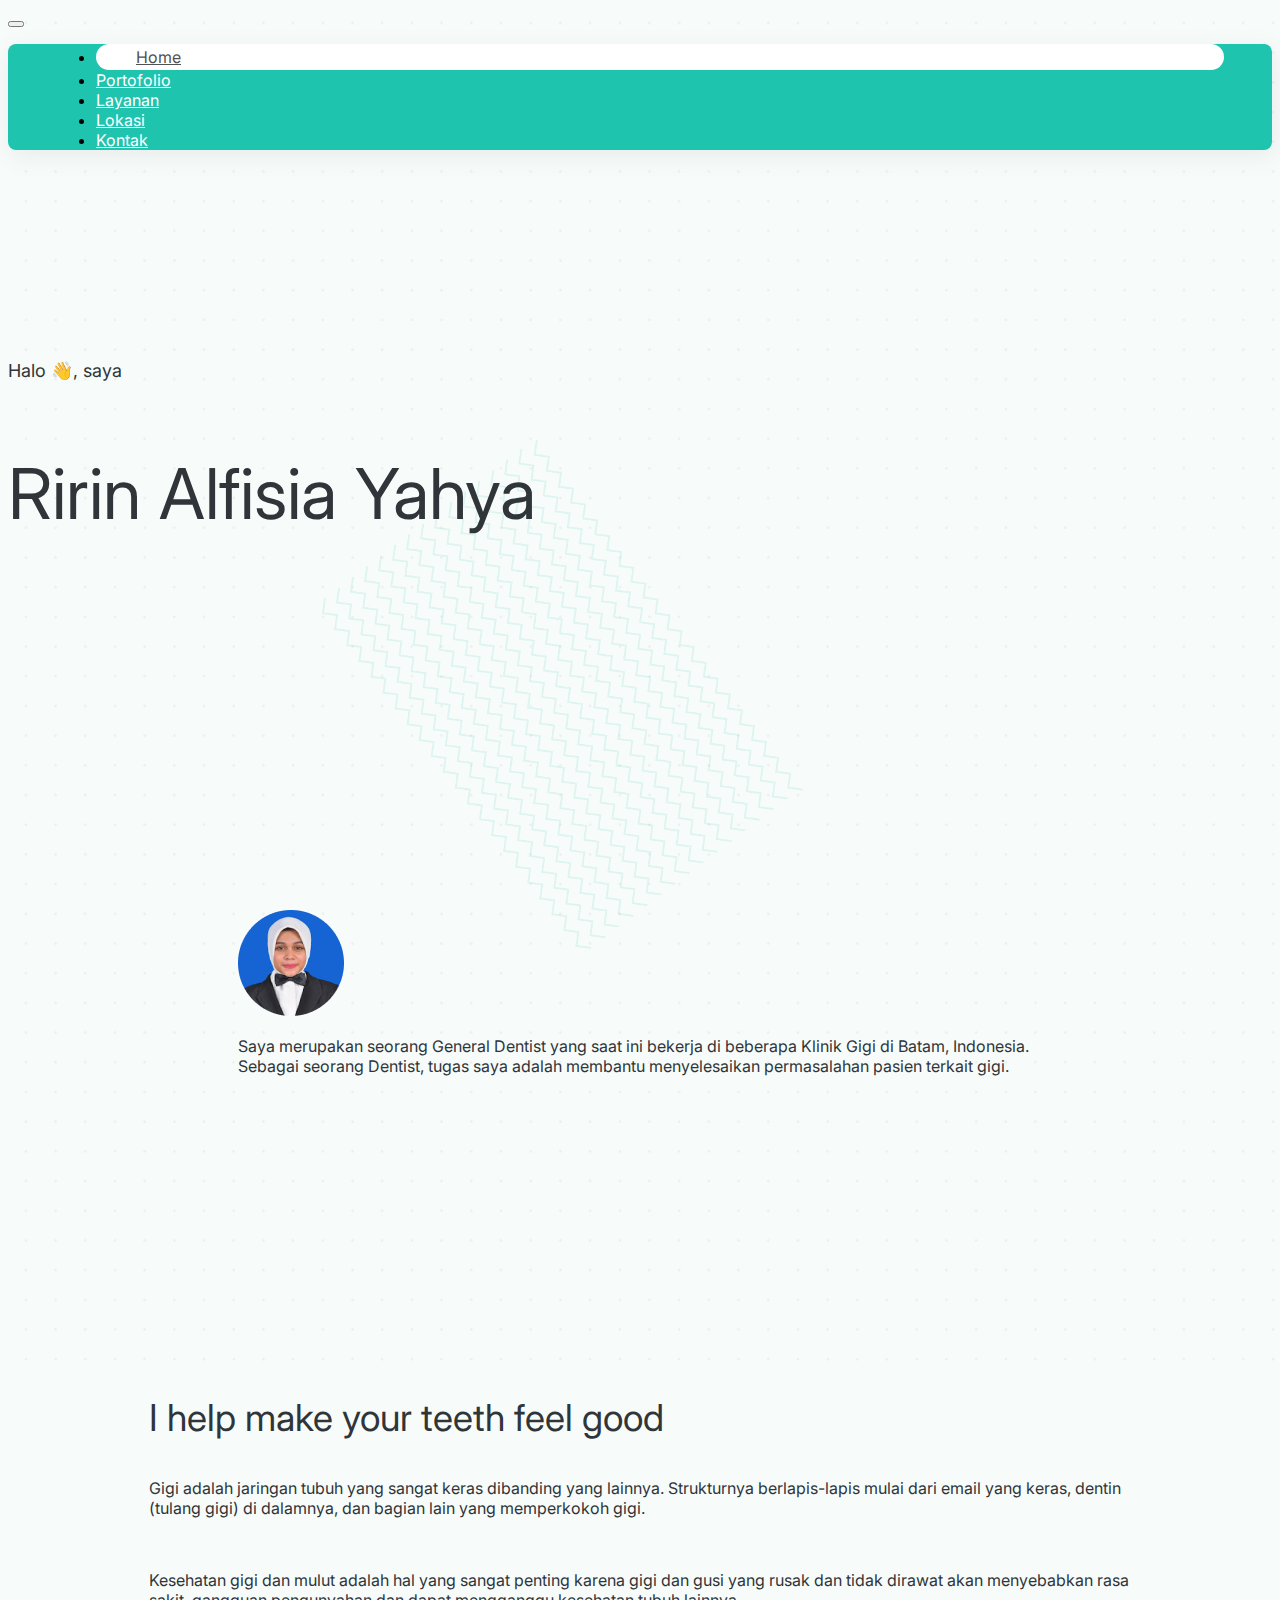
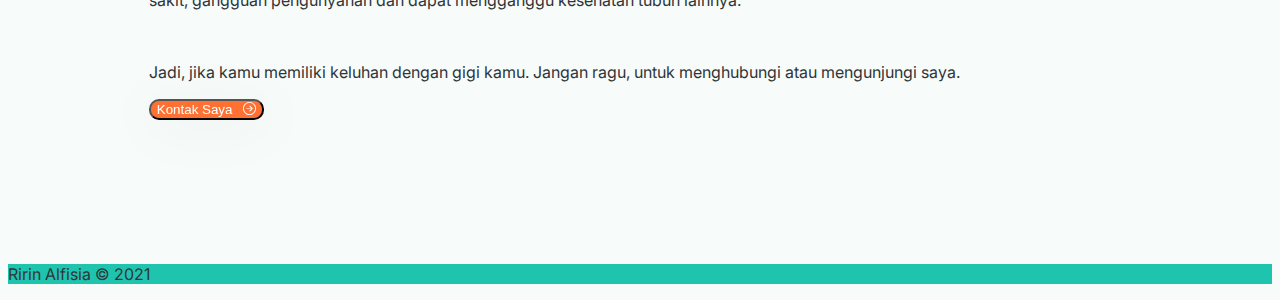
==== index.html @ 2d5f3e9b "upload file" ====
<!doctype html>
<html lang="en">
  <head>
    <!-- Required meta tags -->
    <meta charset="utf-8">
    <meta name="viewport" content="width=device-width, initial-scale=1">

    <!-- Bootstrap CSS -->
    <link href="https://cdn.jsdelivr.net/npm/bootstrap@5.1.3/dist/css/bootstrap.min.css" rel="stylesheet" integrity="sha384-1BmE4kWBq78iYhFldvKuhfTAU6auU8tT94WrHftjDbrCEXSU1oBoqyl2QvZ6jIW3" crossorigin="anonymous">

    <!-- My CSS -->
    <link rel="stylesheet" href="css/home.css">
    <link rel="stylesheet" href="css/navbar.css">

    <!-- Favicon -->
    <link rel="shortcut icon" href="image/favicon.png" type="image/x-icon">

    <!-- Font -->
    <link rel="preconnect" href="https://fonts.googleapis.com">
    <link rel="preconnect" href="https://fonts.gstatic.com" crossorigin>
    <link href="https://fonts.googleapis.com/css2?family=Inter:wght@100;200;300;400;500;600;700;800;900&display=swap" rel="stylesheet">
    
    <!-- Icon -->
    <link rel="stylesheet" href="https://cdn.jsdelivr.net/npm/bootstrap-icons@1.7.0/font/bootstrap-icons.css">

    <title>Home | RirinAlfisia</title>
  </head>
  <body>
    <!-- Navbar -->
    <nav class="navbar navbar-expand-lg navbar-light bg-transparent">
        <div class="container-fluid">
          <button class="navbar-toggler" type="button" data-bs-toggle="collapse" data-bs-target="#navbarNav" aria-controls="navbarNav" aria-expanded="false" aria-label="Toggle navigation">
            <span class="navbar-toggler-icon"></span>
          </button>
          <div class="collapse navbar-collapse justify-content-center" id="navbarNav">
            <div id="box-navbar" class="py-2 my-3">
                <ul class="navbar-nav my-2">
                    <li class="nav-item box-nav-item">
                      <a class="nav-link active" aria-current="page" href="index.html">Home</a>
                    </li>
                    <li class="nav-item px-4 mx-4">
                      <a class="nav-link" href="portofolio.html">Portofolio</a>
                    </li>
                    <li class="nav-item px-4 mx-4">
                      <a class="nav-link" href="layanan.html">Layanan</a>
                    </li>
                    <li class="nav-item px-4 mx-4">
                      <a class="nav-link" href="lokasi.html">Lokasi</a>
                    </li>
                    <li class="nav-item px-4 mx-4">
                        <a class="nav-link" href="kontak.html">Kontak</a>
                    </li>
                  </ul>
            </div>
          </div>
        </div>
    </nav>
    <!-- Akhir Navbar -->

    <!-- Hero -->
    <div class="container text-center hero">
        <p class="fw-light pb-0 mb-0" style="font-size: 18px;">Halo 👋, saya</p>
        <p class="fw-bolder pt-0 mt-0" style="font-size: 70px;">Ririn Alfisia Yahya</p>
    </div>
    <!-- Akhir Hero -->

    <!-- Bio -->
    <div class="container text-center bio">
        
        <img src="image/foto.png" class="img-fluid float-start me-4" alt="foto profil">
        <p class="text-start" style="font-size: 16px;">Saya merupakan seorang General Dentist yang saat ini bekerja di beberapa 
            Klinik Gigi di Batam, Indonesia. Sebagai seorang Dentist, tugas saya adalah 
            membantu menyelesaikan permasalahan pasien terkait gigi.</p>  
       
    </div>
    <!-- Akhir Bio -->

    <!-- Section Gigi -->
    <div class="container gigi" >
        <div class="row">
          <div class="col-sm-4">
            <p class="fw-bold text-start text-sm-end" style="font-size: 2.9vw; line-height: 120%;">I help make your teeth feel good</p>
          </div>
          <div class="col-sm-8 ps-sm-5 mt-2">
            <p>
                Gigi adalah jaringan tubuh yang sangat keras dibanding yang lainnya. Strukturnya berlapis-lapis mulai dari email yang keras, dentin (tulang gigi) di dalamnya, dan bagian lain yang memperkokoh gigi.
            </p>
                <br />
            <p>
                Kesehatan gigi dan mulut adalah hal yang sangat penting karena gigi dan gusi yang rusak dan tidak dirawat akan menyebabkan rasa sakit, gangguan pengunyahan dan dapat mengganggu kesehatan tubuh lainnya.
            </p>
                <br />
            <p>
                Jadi, jika kamu memiliki keluhan dengan gigi kamu. Jangan ragu, untuk menghubungi atau mengunjungi saya.
            </p>
            <button class="btn btn-orange fw-bold py-2 px-3" onClick="location.href='kontak.html'"></i>Kontak Saya &nbsp; <i class="bi bi-arrow-right-circle"></i></button>
          </div>
        </div>
    </div>
    <!-- Akhir Section Gigi -->
    
    <!-- Footer -->
    <footer>
        <div class="container text-center pb-2">
            <p class="fw-light text-white mt-3">Ririn Alfisia  &copy; 2021</p>
        </div>
    </footer>
    <!-- Akhir Footer -->


    <script src="https://cdn.jsdelivr.net/npm/bootstrap@5.1.3/dist/js/bootstrap.bundle.min.js" integrity="sha384-ka7Sk0Gln4gmtz2MlQnikT1wXgYsOg+OMhuP+IlRH9sENBO0LRn5q+8nbTov4+1p" crossorigin="anonymous"></script>
  </body>
</html>
---- css/home.css ----
/* body {

    background-image: url(../image/bg.png);
} */

.hero{
    padding-top: 3em;
    margin-top: 9em;
    padding-bottom: 10em;
}

.bio{
    margin-top: 9em;
    padding-left: 18vw;
    padding-right: 18vw;
    padding-bottom: 10em;
}

.gigi{
    margin-top: 9em;
    padding-left: 11vw;
    padding-right: 11vw;
}

footer{
    background-color: #1FC4AF;
    margin-top: 9rem;
}

.gigi .row .col-sm-8 .btn-orange{
    background: #FF7133;
    border-radius: 10px;
    color: #FFFFFF;
    filter: drop-shadow(2px 6px 25px rgba(0, 0, 0, 0.05));
}

.gigi .row .col-sm-8 .btn-orange:hover{
    transition: 0.3s;
    background: #da5d28;
    border-radius: 10px;
    color: #FFFFFF;
    filter: drop-shadow(2px 6px 25px rgba(0, 0, 0, 0.05));
}

p{
    color: #2F3539;
}
---- css/navbar.css ----
body{
    font-family: 'Inter', sans-serif;

    scroll-behavior: smooth;

    background-color: #F7FCFA;
    background-image: url(../image/bg.png);
    background-repeat: no-repeat;
    background-position: top;
    background-size: 100%;

}
.navbar-light .container-fluid .navbar-nav .nav-link.active{
    color: #525252;
}

.navbar-light .container-fluid .navbar-nav .box-nav-item{
    background: #FFFFFF;
    border-radius: 20px;
    padding: 3px 40px;
}

.navbar-light .container-fluid .navbar-nav .nav-link{
    color: #FFFFFF;
    padding: 0;
}

#box-navbar{
    background: #1FC4AF;
    box-shadow: 2px 6px 23px rgba(98, 98, 98, 0.1);
    border-radius: 8px;
    padding-left: 3em;
    padding-right: 3em;
}
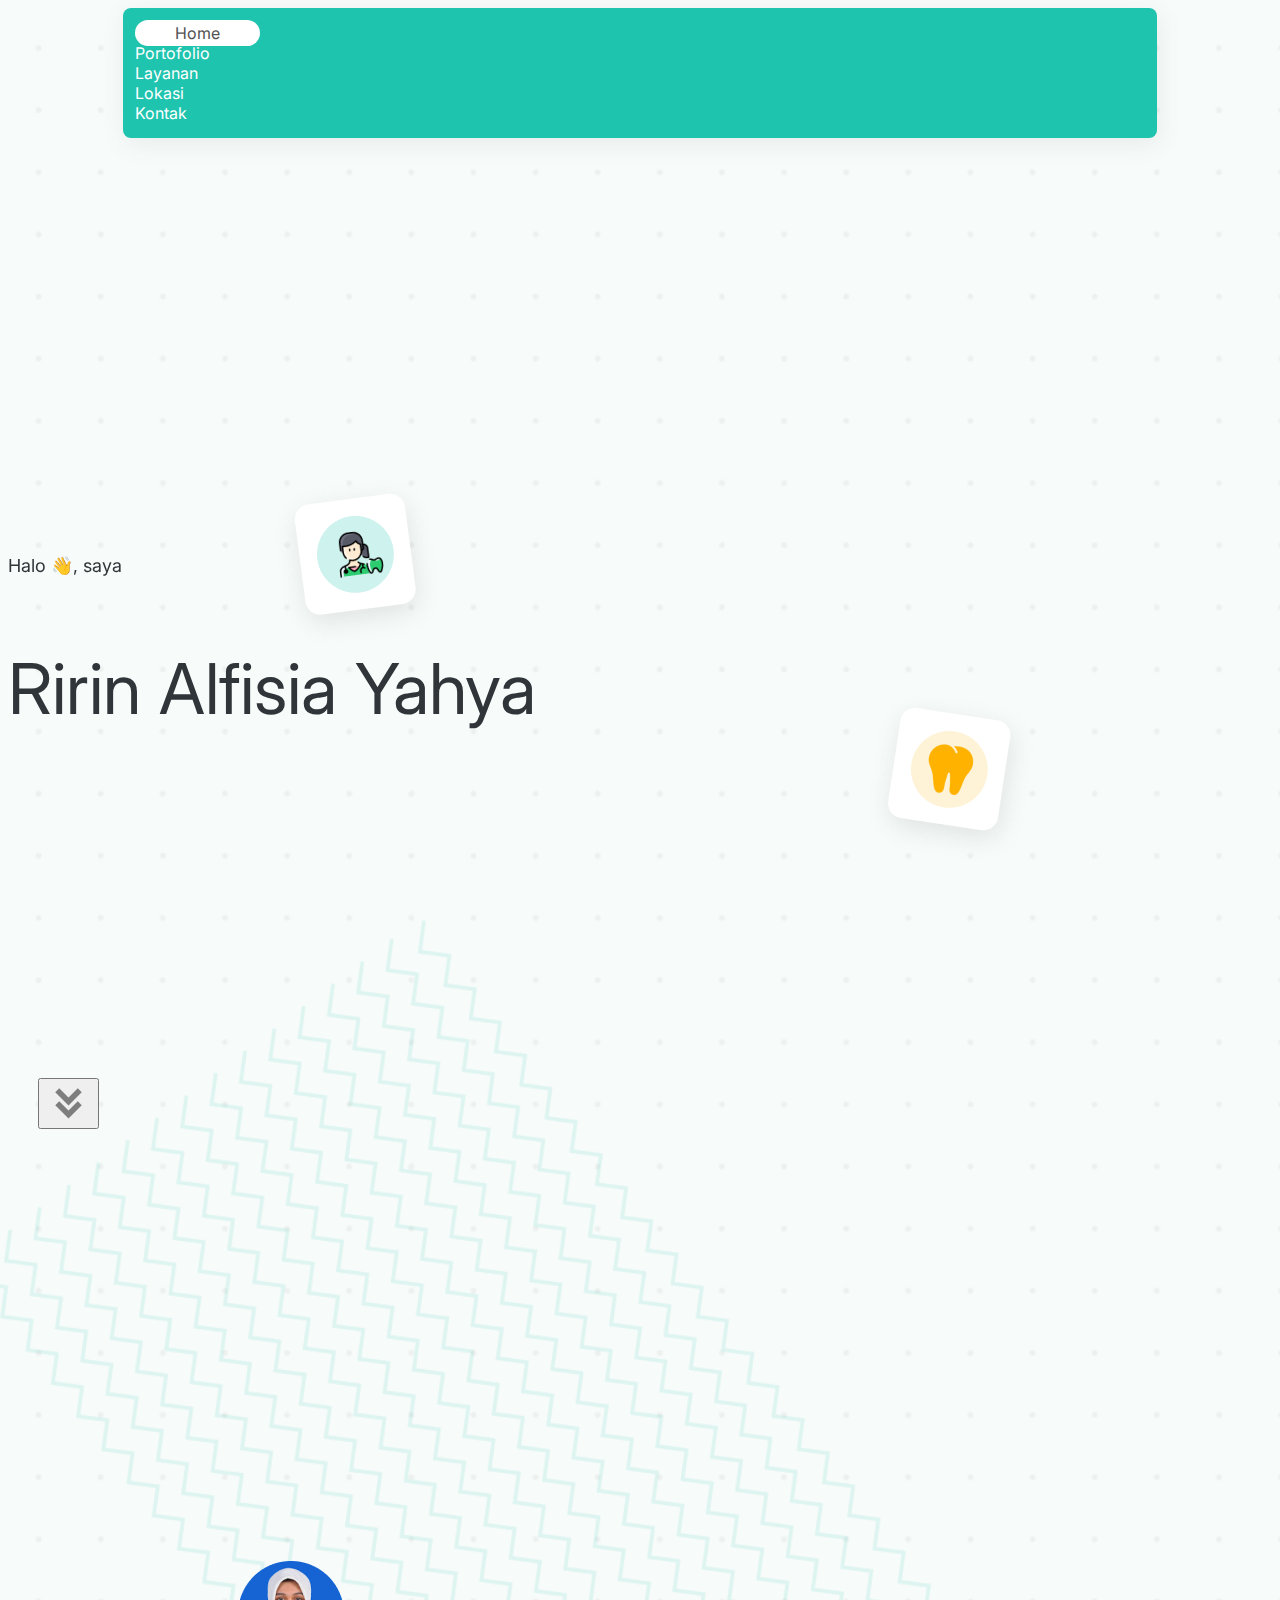
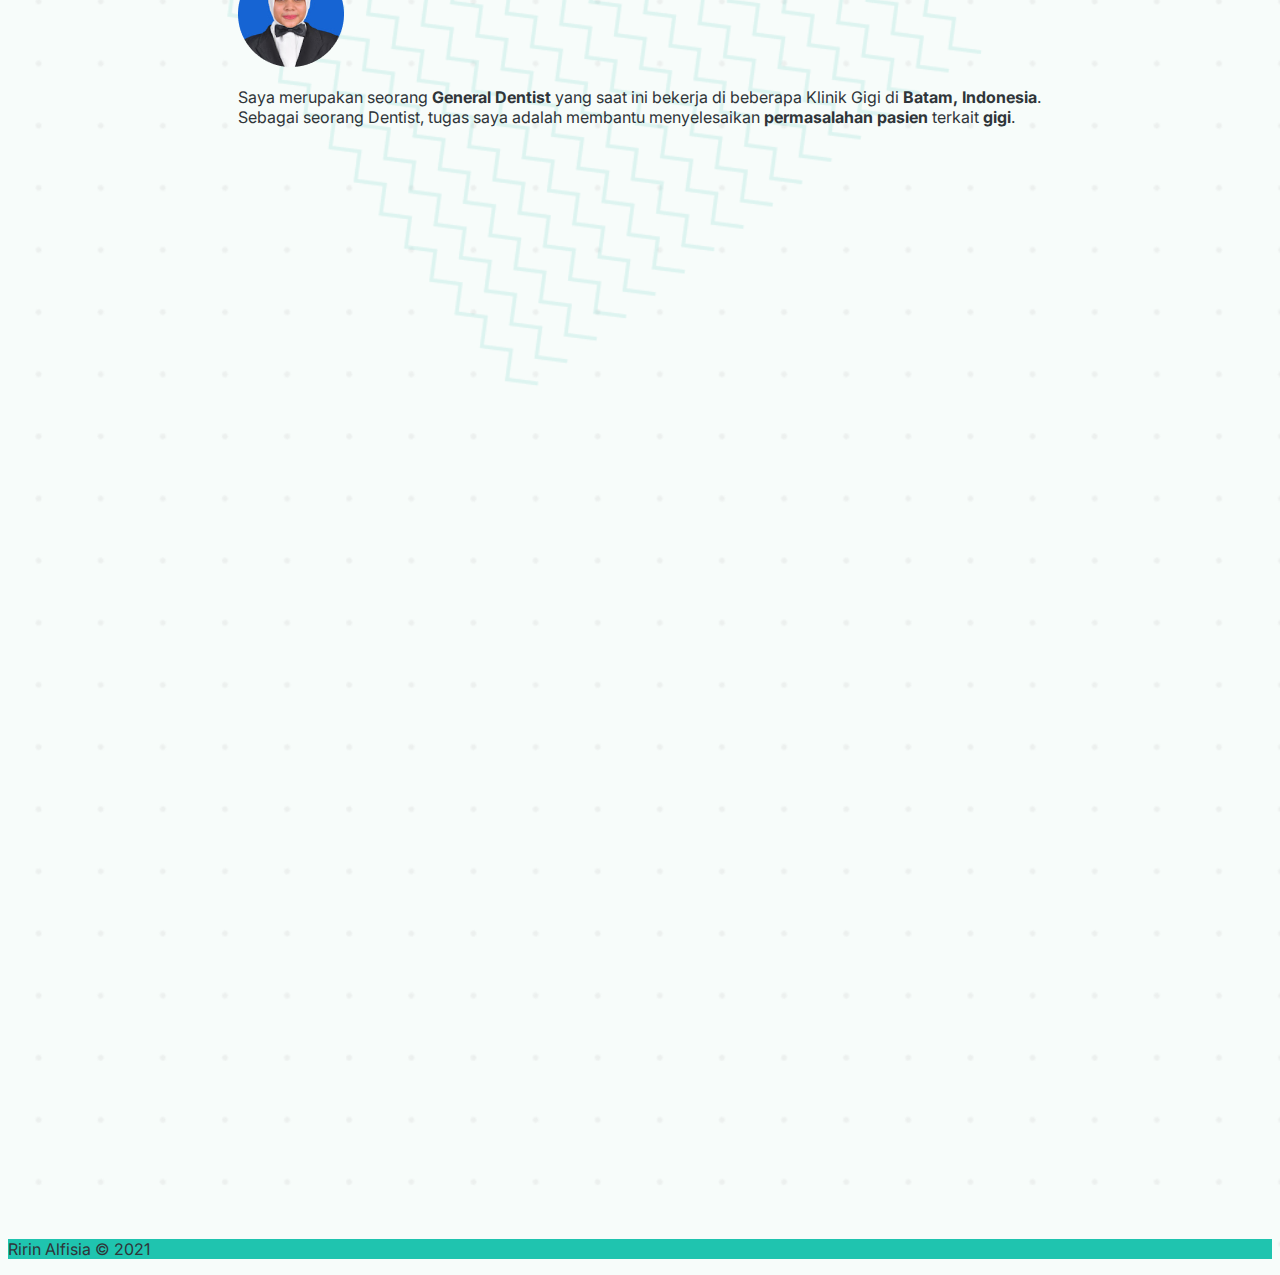
==== commit 258895a8: "Initial Commit 🎉" ====
--- a/index.html
+++ b/index.html
@@ -1,113 +1,113 @@
-<!doctype html>
+<!DOCTYPE html>
 <html lang="en">
-  <head>
-    <!-- Required meta tags -->
-    <meta charset="utf-8">
-    <meta name="viewport" content="width=device-width, initial-scale=1">
+    <head>
+        <!-- Required meta tags -->
+        <meta charset="utf-8" />
+        <meta name="viewport" content="width=device-width, initial-scale=1" />
 
-    <!-- Bootstrap CSS -->
-    <link href="https://cdn.jsdelivr.net/npm/bootstrap@5.1.3/dist/css/bootstrap.min.css" rel="stylesheet" integrity="sha384-1BmE4kWBq78iYhFldvKuhfTAU6auU8tT94WrHftjDbrCEXSU1oBoqyl2QvZ6jIW3" crossorigin="anonymous">
+        <!-- Bootstrap CSS -->
+        <link href="https://cdn.jsdelivr.net/npm/bootstrap@5.1.3/dist/css/bootstrap.min.css" rel="stylesheet" integrity="sha384-1BmE4kWBq78iYhFldvKuhfTAU6auU8tT94WrHftjDbrCEXSU1oBoqyl2QvZ6jIW3" crossorigin="anonymous" />
 
-    <!-- My CSS -->
-    <link rel="stylesheet" href="css/home.css">
-    <link rel="stylesheet" href="css/navbar.css">
+        <!-- My CSS -->
+        <link rel="stylesheet" href="css/home.css" />
+        <link rel="stylesheet" href="css/navbar.css" />
 
-    <!-- Favicon -->
-    <link rel="shortcut icon" href="image/favicon.png" type="image/x-icon">
+        <!-- Favicon -->
+        <link rel="shortcut icon" href="image/favicon.png" type="image/x-icon" />
 
-    <!-- Font -->
-    <link rel="preconnect" href="https://fonts.googleapis.com">
-    <link rel="preconnect" href="https://fonts.gstatic.com" crossorigin>
-    <link href="https://fonts.googleapis.com/css2?family=Inter:wght@100;200;300;400;500;600;700;800;900&display=swap" rel="stylesheet">
-    
-    <!-- Icon -->
-    <link rel="stylesheet" href="https://cdn.jsdelivr.net/npm/bootstrap-icons@1.7.0/font/bootstrap-icons.css">
+        <!-- Font -->
+        <link rel="preconnect" href="https://fonts.googleapis.com" />
+        <link rel="preconnect" href="https://fonts.gstatic.com" crossorigin />
+        <link href="https://fonts.googleapis.com/css2?family=Inter:wght@100;200;300;400;500;600;700;800;900&display=swap" rel="stylesheet" />
 
-    <title>Home | RirinAlfisia</title>
-  </head>
-  <body>
-    <!-- Navbar -->
-    <nav class="navbar navbar-expand-lg navbar-light bg-transparent">
-        <div class="container-fluid">
-          <button class="navbar-toggler" type="button" data-bs-toggle="collapse" data-bs-target="#navbarNav" aria-controls="navbarNav" aria-expanded="false" aria-label="Toggle navigation">
-            <span class="navbar-toggler-icon"></span>
-          </button>
-          <div class="collapse navbar-collapse justify-content-center" id="navbarNav">
-            <div id="box-navbar" class="py-2 my-3">
-                <ul class="navbar-nav my-2">
-                    <li class="nav-item box-nav-item">
-                      <a class="nav-link active" aria-current="page" href="index.html">Home</a>
-                    </li>
-                    <li class="nav-item px-4 mx-4">
-                      <a class="nav-link" href="portofolio.html">Portofolio</a>
-                    </li>
-                    <li class="nav-item px-4 mx-4">
-                      <a class="nav-link" href="layanan.html">Layanan</a>
-                    </li>
-                    <li class="nav-item px-4 mx-4">
-                      <a class="nav-link" href="lokasi.html">Lokasi</a>
-                    </li>
-                    <li class="nav-item px-4 mx-4">
-                        <a class="nav-link" href="kontak.html">Kontak</a>
-                    </li>
-                  </ul>
+        <!-- Icon -->
+        <link rel="stylesheet" href="https://cdn.jsdelivr.net/npm/bootstrap-icons@1.7.0/font/bootstrap-icons.css" />
+        <link href="https://unpkg.com/boxicons@2.0.9/css/boxicons.min.css" rel="stylesheet" />
+
+        <!-- AOS -->
+        <link href="https://unpkg.com/aos@2.3.1/dist/aos.css" rel="stylesheet" />
+
+        <title>Home | RirinAlfisia</title>
+    </head>
+    <body>
+        <!-- Navbar -->
+        <nav class="fixed-top">
+            <div class="container pt-4">
+                <div class="row align-items-center text-center" id="navbox">
+                    <div class="col">
+                        <a class="active" href="index.html"><i class="bx bxs-home"></i><span>Home</span></a>
+                    </div>
+                    <div class="col">
+                        <a href="portofolio.html"><i class="bx bxs-medal"></i><span>Portofolio</span></a>
+                    </div>
+                    <div class="col">
+                        <a href="layanan.html"><i class="bx bx-list-ol"></i><span>Layanan</span></a>
+                    </div>
+                    <div class="col">
+                        <a href="lokasi.html"><i class="bx bxs-map-alt"></i><span>Lokasi</span></a>
+                    </div>
+                    <div class="col">
+                        <a href="kontak.html"><i class="bx bxs-chat"></i><span>Kontak</span></a>
+                    </div>
+                </div>
             </div>
-          </div>
+        </nav>
+        <!-- Akhir Navbar -->
+
+        <!-- Hero -->
+        <div data-aos="fade-up" class="container hero">
+            <img class="img-fluid random-1 floating" src="image/random1.png" alt="random1" />
+            <p class="fw-light pb-0 mb-0 text-center" style="font-size: 18px">Halo <span class="wave fs-4">👋</span>, saya</p>
+            <p class="fw-bolder pt-0 mt-0 text-center" style="font-size: 70px">Ririn Alfisia Yahya</p>
+            <img class="img-fluid random-2 floating" src="image/random2.png" alt="random1" />
+            <div class="text-center p-0 m-0 floating " style="padding-top: 5rem;">
+                <button class="btn rounded-circle py-2 px-2" onClick="location.href='#bio-id'"><i class='bx bxs-chevrons-down fw-light' style="font-size: 45px;"></i></button>
+            </div>
         </div>
-    </nav>
-    <!-- Akhir Navbar -->
+        <!-- Akhir Hero -->
 
-    <!-- Hero -->
-    <div class="container text-center hero">
-        <p class="fw-light pb-0 mb-0" style="font-size: 18px;">Halo 👋, saya</p>
-        <p class="fw-bolder pt-0 mt-0" style="font-size: 70px;">Ririn Alfisia Yahya</p>
-    </div>
-    <!-- Akhir Hero -->
+        <!-- Bio -->
+        <section id="bio-id" style="padding-top: 10em;">
+            <div  class="container bio">
+                <img id="profil" src="image/foto.png" class="d-md-block img-fluid float-md-start me-4" alt="foto profil" />
+                <p class="text-start" style="font-size: 16px">
+                    Saya merupakan seorang <strong>General Dentist</strong> yang saat ini bekerja di beberapa Klinik Gigi di <strong>Batam, Indonesia</strong>. Sebagai seorang Dentist, tugas saya adalah membantu menyelesaikan <strong>permasalahan pasien</strong> terkait <strong>gigi</strong>.
+                </p>
+            </div>
+        </section>
+        <!-- Akhir Bio -->
 
-    <!-- Bio -->
-    <div class="container text-center bio">
-        
-        <img src="image/foto.png" class="img-fluid float-start me-4" alt="foto profil">
-        <p class="text-start" style="font-size: 16px;">Saya merupakan seorang General Dentist yang saat ini bekerja di beberapa 
-            Klinik Gigi di Batam, Indonesia. Sebagai seorang Dentist, tugas saya adalah 
-            membantu menyelesaikan permasalahan pasien terkait gigi.</p>  
-       
-    </div>
-    <!-- Akhir Bio -->
+        <!-- Section Gigi -->
+        <div data-aos="fade-up" class="container gigi">
+            <div class="row">
+                <div class="col-sm-4">
+                    <p class="fw-bold text-start text-sm-end" style="font-size: 260%; line-height: 110%">I help make your teeth feel good</p>
+                    <img class="img-fluid random-3 floating" src="image/random3.png" alt="random1" />
+                </div>
+                <div class="col-sm-8 ps-sm-5 mt-sm-1 mt-1">
+                    <p>Gigi adalah jaringan tubuh yang sangat keras dibanding yang lainnya. Strukturnya berlapis-lapis mulai dari email yang keras, dentin (tulang gigi) di dalamnya, dan bagian lain yang memperkokoh gigi.</p>
+                    <br />
+                    <p>Kesehatan gigi dan mulut adalah hal yang sangat penting karena gigi dan gusi yang rusak dan tidak dirawat akan menyebabkan rasa sakit, gangguan pengunyahan dan dapat mengganggu kesehatan tubuh lainnya.</p>
+                    <br />
+                    <p>Jadi, jika kamu memiliki keluhan dengan gigi kamu. Jangan ragu, untuk menghubungi atau mengunjungi saya.</p>
+                    <button class="btn btn-orange fw-bold py-2 px-3" onClick="location.href='kontak.html'">Kontak Saya &nbsp; <i class="bi bi-arrow-right-circle"></i></button>
+                </div>
+            </div>
+        </div>
+        <!-- Akhir Section Gigi -->
 
-    <!-- Section Gigi -->
-    <div class="container gigi" >
-        <div class="row">
-          <div class="col-sm-4">
-            <p class="fw-bold text-start text-sm-end" style="font-size: 2.9vw; line-height: 120%;">I help make your teeth feel good</p>
-          </div>
-          <div class="col-sm-8 ps-sm-5 mt-2">
-            <p>
-                Gigi adalah jaringan tubuh yang sangat keras dibanding yang lainnya. Strukturnya berlapis-lapis mulai dari email yang keras, dentin (tulang gigi) di dalamnya, dan bagian lain yang memperkokoh gigi.
-            </p>
-                <br />
-            <p>
-                Kesehatan gigi dan mulut adalah hal yang sangat penting karena gigi dan gusi yang rusak dan tidak dirawat akan menyebabkan rasa sakit, gangguan pengunyahan dan dapat mengganggu kesehatan tubuh lainnya.
-            </p>
-                <br />
-            <p>
-                Jadi, jika kamu memiliki keluhan dengan gigi kamu. Jangan ragu, untuk menghubungi atau mengunjungi saya.
-            </p>
-            <button class="btn btn-orange fw-bold py-2 px-3" onClick="location.href='kontak.html'"></i>Kontak Saya &nbsp; <i class="bi bi-arrow-right-circle"></i></button>
-          </div>
-        </div>
-    </div>
-    <!-- Akhir Section Gigi -->
-    
-    <!-- Footer -->
-    <footer>
-        <div class="container text-center pb-2">
-            <p class="fw-light text-white mt-3">Ririn Alfisia  &copy; 2021</p>
-        </div>
-    </footer>
-    <!-- Akhir Footer -->
+        <!-- Footer -->
+        <footer>
+            <div class="container text-center py-1">
+                <p class="fw-light text-white mt-3">Ririn Alfisia &copy; 2021</p>
+            </div>
+        </footer>
+        <!-- Akhir Footer -->
 
-
-    <script src="https://cdn.jsdelivr.net/npm/bootstrap@5.1.3/dist/js/bootstrap.bundle.min.js" integrity="sha384-ka7Sk0Gln4gmtz2MlQnikT1wXgYsOg+OMhuP+IlRH9sENBO0LRn5q+8nbTov4+1p" crossorigin="anonymous"></script>
-  </body>
-</html>+        <script src="https://cdn.jsdelivr.net/npm/bootstrap@5.1.3/dist/js/bootstrap.bundle.min.js" integrity="sha384-ka7Sk0Gln4gmtz2MlQnikT1wXgYsOg+OMhuP+IlRH9sENBO0LRn5q+8nbTov4+1p" crossorigin="anonymous"></script>
+        <script src="https://unpkg.com/aos@2.3.1/dist/aos.js"></script>
+        <script>
+            AOS.init();
+        </script>
+    </body>
+</html>
--- a/css/home.css
+++ b/css/home.css
@@ -1,47 +1,164 @@
-/* body {
-
-    background-image: url(../image/bg.png);
-} */
-
-.hero{
+.hero {
     padding-top: 3em;
-    margin-top: 9em;
+    margin-top: 10em;
     padding-bottom: 10em;
 }
 
-.bio{
-    margin-top: 9em;
+.bio {
+    margin-top: 7em;
     padding-left: 18vw;
     padding-right: 18vw;
     padding-bottom: 10em;
 }
 
-.gigi{
-    margin-top: 9em;
+.gigi {
+    margin-top: 15em;
     padding-left: 11vw;
     padding-right: 11vw;
 }
 
-footer{
-    background-color: #1FC4AF;
+.hero > .text-center > button {
+    color: #7e7e7e;
+}
+
+.hero > .text-center > button:hover {
+    transition: 0.2s;
+    color: #c5c5c5;
+}
+
+footer {
+    background-color: #1fc4af;
     margin-top: 9rem;
 }
 
-.gigi .row .col-sm-8 .btn-orange{
-    background: #FF7133;
+.gigi .row .col-sm-8 .btn-orange {
+    background: #ff7133;
     border-radius: 10px;
-    color: #FFFFFF;
+    color: #ffffff;
     filter: drop-shadow(2px 6px 25px rgba(0, 0, 0, 0.05));
 }
 
-.gigi .row .col-sm-8 .btn-orange:hover{
+.gigi .row .col-sm-8 .btn-orange:hover {
     transition: 0.3s;
     background: #da5d28;
     border-radius: 10px;
-    color: #FFFFFF;
+    color: #ffffff;
     filter: drop-shadow(2px 6px 25px rgba(0, 0, 0, 0.05));
 }
 
-p{
-    color: #2F3539;
-}+p {
+    color: #2f3539;
+}
+
+.random-1 {
+    position: relative;
+    left: 18%;
+    top: 120px;
+    z-index: -1;
+}
+
+.random-2 {
+    position: relative;
+    left: 65%;
+    bottom: 120px;
+    z-index: -1;
+}
+
+.random-3 {
+    position: relative;
+    left: -15%;
+    bottom: 260px;
+    z-index: -1;
+}
+
+@media only screen and (max-width: 768px) {
+    .hero {
+        padding-top: 3em;
+        margin-top: 1em;
+        padding-bottom: 5em;
+    }
+
+    .random-1 {
+        left: 0;
+        top: 120px;
+        width: 130px;
+        height: 130px;
+    }
+
+    .random-2 {
+        left: 50%;
+        bottom: 120px;
+        width: 130px;
+        height: 130px;
+    }
+
+    .random-3 {
+        position: absolute;
+        left: 0;
+        top: -5rem;
+        width: 150px;
+        height: 150px;
+    }
+
+    #profil {
+        width: 80px;
+        height: 80px;
+        margin-bottom: 10px;
+    }
+}
+
+.floating {
+    animation-name: floating;
+    animation-duration: 3s;
+    animation-iteration-count: infinite;
+    animation-timing-function: ease-in-out;
+    margin-left: 30px;
+    margin-top: 5px;
+}
+
+@keyframes floating {
+    0% {
+        transform: translate(0, 0px);
+    }
+    50% {
+        transform: translate(0, 20px);
+    }
+    100% {
+        transform: translate(0, -0px);
+    }
+}
+
+.wave {
+    animation-name: wave;
+    animation-duration: 2.5s;
+    animation-iteration-count: infinite;
+    transform-origin: 70% 70%;
+    display: inline-block;
+}
+
+@keyframes wave {
+    0% {
+        transform: rotate(0deg);
+    }
+    10% {
+        transform: rotate(14deg);
+    }
+    20% {
+        transform: rotate(-8deg);
+    }
+    30% {
+        transform: rotate(14deg);
+    }
+    40% {
+        transform: rotate(-4deg);
+    }
+    50% {
+        transform: rotate(10deg);
+    }
+    60% {
+        transform: rotate(0deg);
+    }
+    100% {
+        transform: rotate(0deg);
+    }
+}
--- a/css/navbar.css
+++ b/css/navbar.css
@@ -1,36 +1,83 @@
-body{
-    font-family: 'Inter', sans-serif;
+html {
+    scroll-behavior: smooth;
+    overflow-x: hidden;
+}
+
+body {
+    font-family: "Inter", sans-serif;
 
     scroll-behavior: smooth;
 
-    background-color: #F7FCFA;
+    background-color: #f7fcfa;
     background-image: url(../image/bg.png);
     background-repeat: no-repeat;
-    background-position: top;
-    background-size: 100%;
-
-}
-.navbar-light .container-fluid .navbar-nav .nav-link.active{
-    color: #525252;
+    background-position: center;
+    background-size: cover;
 }
 
-.navbar-light .container-fluid .navbar-nav .box-nav-item{
-    background: #FFFFFF;
-    border-radius: 20px;
+a {
+    text-decoration: none;
+    color: #ffffff;
+}
+
+a > i.bx {
+    display: none;
+}
+
+a.active > span {
+    color: #525252;
+    background-color: #ffffff;
+    border-radius: 15px;
     padding: 3px 40px;
 }
 
-.navbar-light .container-fluid .navbar-nav .nav-link{
-    color: #FFFFFF;
-    padding: 0;
+a > span:hover {
+    transition: 0.2s;
+    color: #7a7a7a;
+    background-color: #ffffffa9;
+    border-radius: 15px;
+    padding: 3px 40px;
 }
 
-#box-navbar{
-    background: #1FC4AF;
+#navbox {
     box-shadow: 2px 6px 23px rgba(98, 98, 98, 0.1);
     border-radius: 8px;
-    padding-left: 3em;
-    padding-right: 3em;
+    background-color: #1fc4af;
+    padding: 15px 12px;
+    margin-left: 9vw;
+    margin-right: 9vw;
 }
 
+@media only screen and (max-width: 768px) {
+    #navbox {
+        padding: 10px;
+        margin-left: 1vw;
+        margin-right: 1vw;
+    }
 
+    a > span {
+        display: none;
+    }
+
+    a > i.bx {
+        display: block;
+        font-size: x-large;
+    }
+
+    a.active > i.bx {
+        color: #525252;
+        background-color: #ffffff;
+        border-radius: 100px;
+        padding-top: 3px;
+        padding-bottom: 3px;
+    }
+
+    a > i.bx:hover {
+        transition: 0.2s;
+        color: #7a7a7a;
+        background-color: #ffffffa9;
+        border-radius: 100px;
+        padding-top: 3px;
+        padding-bottom: 3px;
+    }
+}
